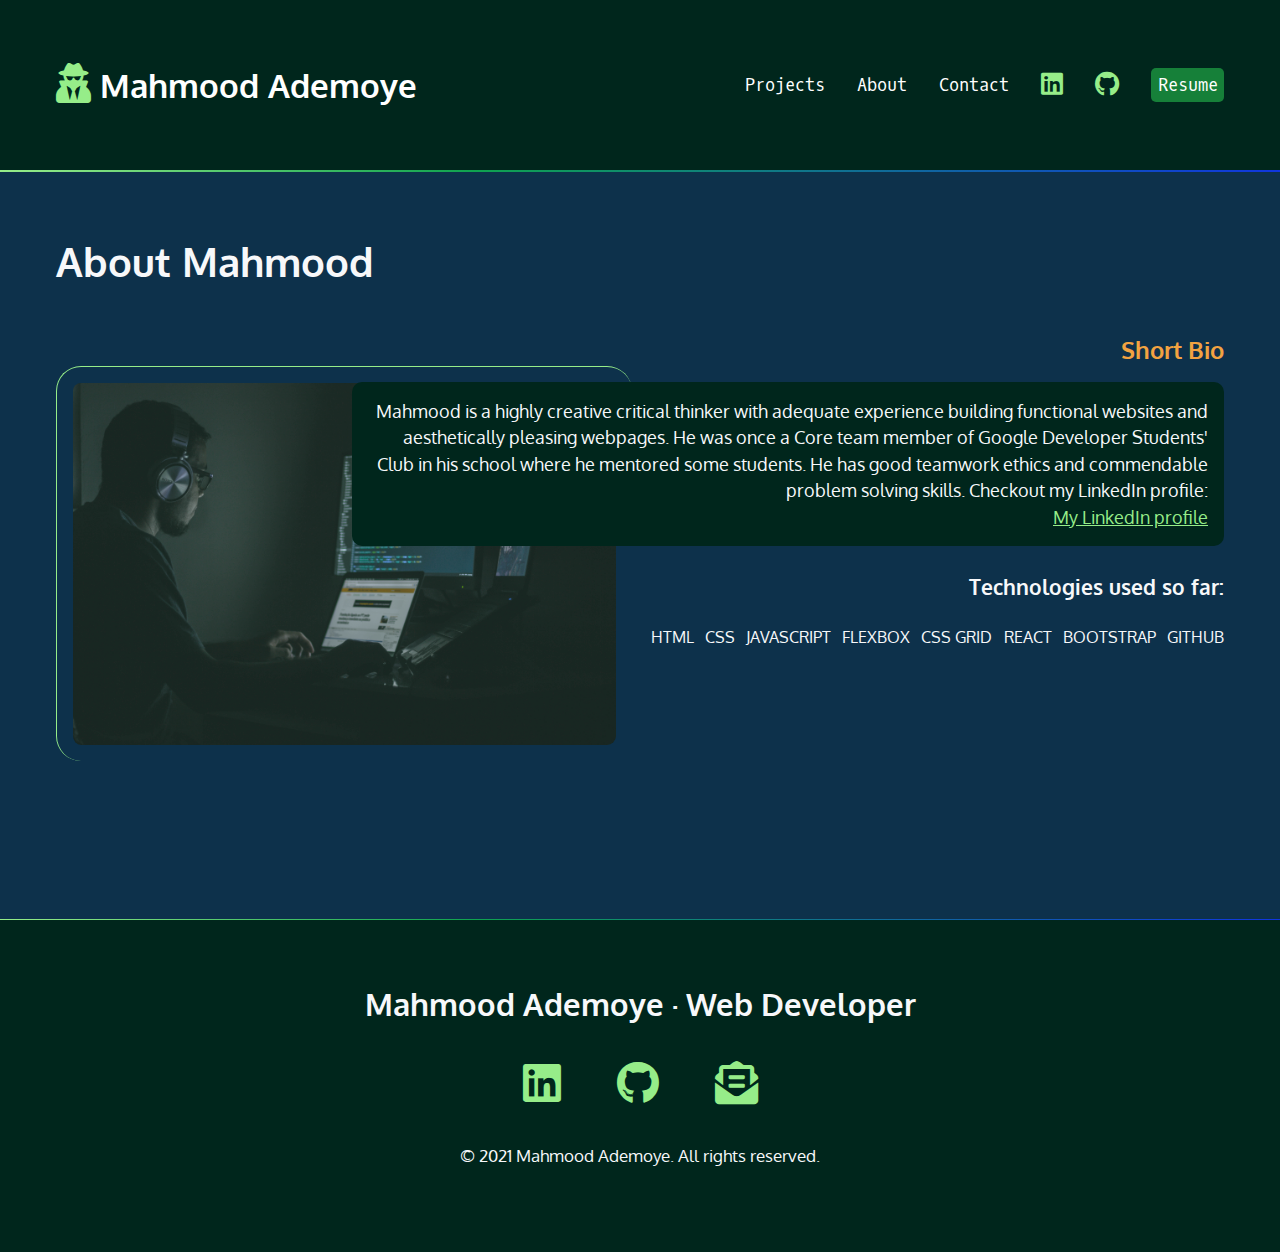
==== about/about.html @ 3a211d52 "completed About page" ====
<!DOCTYPE html>
<html lang="en">
<head>
    <meta charset="UTF-8">
    <meta http-equiv="X-UA-Compatible" content="IE=edge">
    <meta name="viewport" content="width=device-width, initial-scale=1.0">
    <title>Mahmood Ademoye Portfolio Website</title>
    <link rel="preconnect" href="https://fonts.googleapis.com">
    <link rel="preconnect" href="https://fonts.gstatic.com" crossorigin>
    <link href="https://fonts.googleapis.com/css2?family=Oxygen&family=Oxygen+Mono&family=Vujahday+Script&display=swap" rel="stylesheet"> 
    <link href="https://cdnjs.cloudflare.com/ajax/libs/font-awesome/5.15.4/css/all.min.css" rel="stylesheet">
    <link href = "about.css" rel = "stylesheet">
</head>
<body>
    <!-- Navigation section -->
    <nav>
        <ul>
        <li>
            <h1><a href="../index.html"> 
            <span class="fas fa-user-secret" aria-hidden = "true"></span>
            <span>Mahmood Ademoye</span>
            </a>  
            </h1>
            </li>
        <li><a href="../index.html#projects">Projects</a></li>
        <li><a href="about.html">About</a></li>
        <li><a href="../index.html#contact">Contact</a></li>
        <li><a href="https://www.linkedin.com/in/mahmood-ademoye/" target="_blank">
            <span class="fab fa-linkedin" aria-hidden ="true"></span>
            <span class ="sr-only">LinkedIn</span>
            </a>
            
            </li>
        <li><a href="https://github.com/Brainiac-M">
            <span class="fab fa-github" aria-hidden = "true"></span>
            <span class = "sr-only">Github</span>
            </a></li>
        <li><a href="https://docs.google.com/document/d/1cABCcjKQZ_LOI7W6Z4VjcYcpRTLEBW6X9QL-O9EivGs/edit?usp=sharing" class = "button">Resume</a></li>
        </ul>
    </nav>
    <div class="gradient"></div>

    <!-- About section -->
    <div class="section-dkblue">
        <section id="about">
            <h2>About Mahmood</h2>

            <article class="layout">
                <div class="about-text">
                    <h3>Short Bio</h3>
                    <p class="dkgreen-box">Mahmood is a highly creative critical thinker with adequate experience
                        building functional websites and aesthetically pleasing webpages. He was  once a Core team member 
                        of Google Developer Students' Club in his school where he mentored some students. He has good teamwork ethics 
                        and commendable problem solving skills.  
                        Checkout my LinkedIn profile:<br>
                    <a href = "https://www.linkedin.com/in/mahmood-ademoye/">My LinkedIn profile</a>
                    </p>
                    
                    <h4>Technologies used so far:<h4>
                    <ul>
                        <li>HTML</li>
                        <li>CSS</li>                        
                        <li>JavaScript</li>
                        <li>Flexbox</li>
                        <li>CSS Grid</li>
                        <li>React</li>            
                        <li>Bootstrap</li>
                        <li>GitHub</li>
                    </ul>
            </div>
                <img src="../img/aboutpage.jpg" alt="Screenshot of a man coding on a desktop" />
            </article>
            
            </section>
    </div>

    <div class="gradient"></div>
    <!-- Footer section -->
    <footer>
        <h2>Mahmood Ademoye &middot; Web Developer</h2>
        <ul>
        <li><a href="https://www.linkedin.com/in/mahmood-ademoye/" target="_blank">
            <span class="fab fa-linkedin" aria-hidden ="true"></span>
            <span class ="sr-only">LinkedIn</span>
            </a>
            
            </li>
        <li><a href="https://github.com/Brainiac-M">
            <span class="fab fa-github" aria-hidden = "true"></span>
            <span class = "sr-only">Github</span>
            </a></li>
        <li><a href="mailto:mahmood.ademoye16@gmail.com" target="_blank">
            <span class="fas fa-envelope-open-text" aria-hidden ="true"></span>
            <span class ="sr-only">Email</span>
            </a>
            
            </li>
        </ul>
        <p><small>&copy; 2021 Mahmood Ademoye. All rights reserved.</small></p>
    </footer>
</body>
</html>
---- about/about.css ----
@import url('https://fonts.googleapis.com/css2?family=Oxygen&family=Oxygen+Mono&family=Vujahday+Script&display=swap');

/* variables declared here - these are the colors for our pages, as well as the font stacks and sizes. */
:root {
    --dkgreen: #00261C;
    --dkblue: #0d314b;
    --plum: #4b0d49;
    --hotmag: #ff17e4;
    --magenta: #e310cb;
    --aqua: #86fbfb;
    --white: #f7f8fa;
    --mdgreen: #168039;
    --lightgreen: #96ED89;
    --mildgreen: #29735E;
    --lightorange: #F2A341;
    --mdorange: #F25835;
    --lightbue: #0045B5;
    --deepblue: #003A8A;
    --ash: #8A99A6;
    --font-size: 1.3rem;
    --mono: "Oxygen mono", monospace;
    --sans: Oxygen, sans-serif;
    --authorname: 'Vujahday Script', cursive;
}
  /* border box model: https://css-tricks.com/box-sizing/ */
html {
    box-sizing: border-box;
}
*,
*::before,
*::after {
    box-sizing: inherit;
  }
  /* generic styles for the page */
  body {
    padding: 0;
    margin: 0;
    font-family: var(--sans);
    background-color: var(--dkgreen);
    color: var(--white);
    font-size: var(--font-size);
  }
  /* generic styles for reusable divs*/
  .section-mildgreen{
background-color: var(--mildgreen);
  }

  .gradient{
    background: linear-gradient(90deg, rgba(150,237,137,1) 0%, rgba(15,162,79,1) 37%, rgba(16,54,223,1) 100%, rgba(40,97,211,1) 100%);  
    height: 1.5px;
  }
  .section-dkblue{
    background-color: var(--dkblue);
  }
img{
    width: 100%;
  }  
h1,h2,h3{
    margin: 0;
  }
  
  a{
    color: var(--lightgreen);
  }
  
  a:hover{
    color: var(--ash);
    text-decoration: none;
  }
  

/* Projects section*/
#about{
  padding: 4rem 1rem;
}
#about h2{
  font-size: 2.5rem;
  margin-bottom: 3rem;
}
#about h3{
  color: var(--lightorange);
}
#about .dkgreen-box{
background-color: var(--dkgreen);
padding: 1rem;  
border-radius: 10px;
line-height: 1.5;
font-size: 1.1rem;
}
#about ul{
  display: flex;
  flex-flow: row wrap;
  justify-content: flex-start;
  padding: 0;
  margin: 0;
  font-size: 1rem;
  gap: 0.7rem;
}
#about li{
  text-transform: uppercase;
  font-weight: lighter;
  list-style-type: none;
}
#about img{
  margin: 2rem 0 4rem 0;
  border-top: 1.5px solid var(--lightgreen);
  border-left:1.5px solid var(--lightgreen);
  border-radius: 25px;
  padding: 1rem;
}
  
  /* navigation */
  nav {
    font-family: var(--mono);
    font-size: 80%;
    padding: 4rem 1rem;
  }
  
  nav h1 a {
    font-family: var(--sans);
  }
  
  nav ul {
    margin: 0;
    padding: 0;
    list-style-type: none;
    display: flex;
    flex-flow: row wrap;
    justify-content: center;
    align-items: center;
    gap: 2rem;
  }
  nav ul li:first-child {
    flex-basis: 100%;
    text-align: center;
  }
  
  nav a {
    color: white;
    text-decoration: none;
    display: block;
  }
  
  nav a:hover,
  nav [ class*= "fa-"]:hover,
  footer ul li a:hover{
    color: var(--ash);
  }
  nav [class*= "fa-"]{
    font-size: 150%;
    color: var(--lightgreen);    
  }
  nav ul h1 [class*= "fa-"] {
    font-size: 120%;
  }
  nav ul li .button{
    background-color: var(--mdgreen);
    padding: 0.4rem;
    border-radius: 5px;
  }
  nav ul li .button:hover{
    background-color: var(--ash);
    color: var(--white);
  }
  
  
  /*Footer*/
footer{
    text-align: center;
    padding: 4rem  0;
}
footer ul{
    list-style-type: none;
    display: flex;
    flex-flow: row wrap;
    justify-content: center;
    gap: 3.5rem;
    font-size: 2.7rem;
    margin: 2rem 0;
    padding: 0;
}
  

/*Tablet view*/
@media(min-width: 600px){
  #about article{
    display: grid;
    grid-template-columns: repeat(8, 1fr);
    gap: 1rem;
    margin-bottom: 30px;
  }
  #about .layout img{
    grid-column: 1/5;
    grid-row: 1/2;
  }
  #about .layout .about-text{
    grid-column: 3/9;
    grid-row: 1/2;
    order: 2;
    text-align: right;
  }
  #about  .layout ul{
    justify-content: flex-end;
  } 
}



/*Desktop view*/
@media( min-width: 900px){
    nav{
      max-width: 1200px;
      margin: 0 auto;
    }
    nav ul li:first-child{
      flex-basis: auto;
      text-align: left;
      margin-right: auto;
    }
    #about{
      max-width: 1200px;
      margin: 0 auto;
    }
}
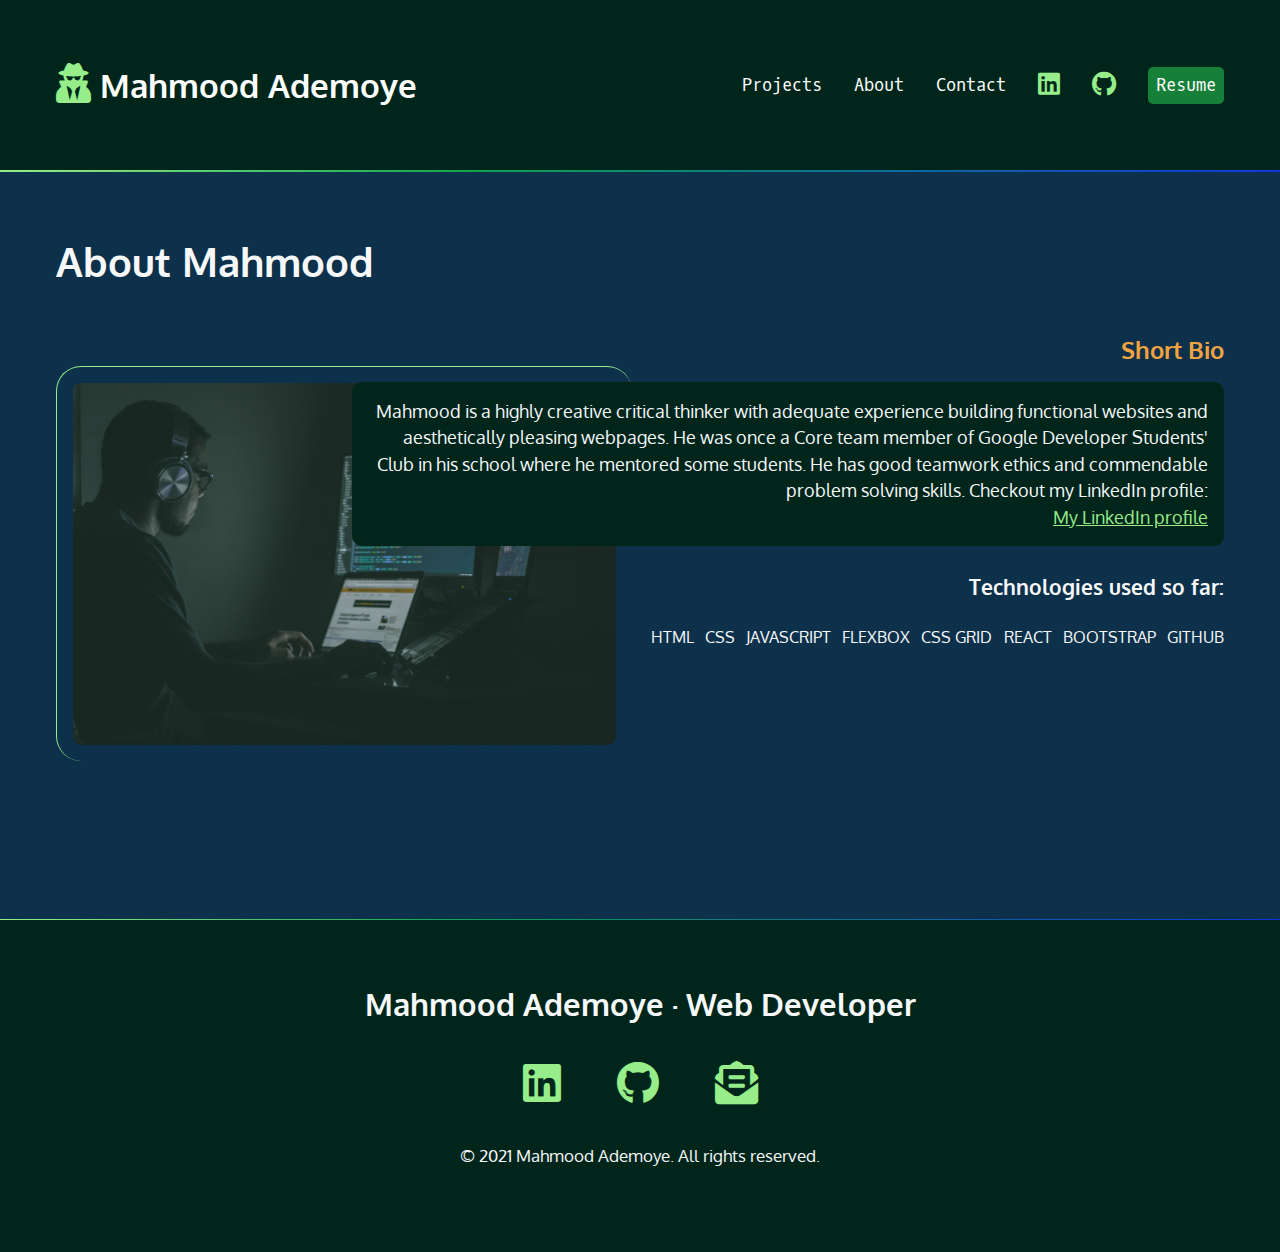
==== commit d7396e38: "links open on new tab | added favicon" ====
--- a/about/about.html
+++ b/about/about.html
@@ -5,6 +5,7 @@
     <meta http-equiv="X-UA-Compatible" content="IE=edge">
     <meta name="viewport" content="width=device-width, initial-scale=1.0">
     <title>Mahmood Ademoye Portfolio Website</title>
+    <link rel="shortcut icon" href="../img/favicon.jpg" type="image/x-icon">
     <link rel="preconnect" href="https://fonts.googleapis.com">
     <link rel="preconnect" href="https://fonts.gstatic.com" crossorigin>
     <link href="https://fonts.googleapis.com/css2?family=Oxygen&family=Oxygen+Mono&family=Vujahday+Script&display=swap" rel="stylesheet"> 
@@ -31,11 +32,11 @@
             </a>
             
             </li>
-        <li><a href="https://github.com/Brainiac-M">
+        <li><a href="https://github.com/Brainiac-M" target="_blank">
             <span class="fab fa-github" aria-hidden = "true"></span>
             <span class = "sr-only">Github</span>
             </a></li>
-        <li><a href="https://docs.google.com/document/d/1cABCcjKQZ_LOI7W6Z4VjcYcpRTLEBW6X9QL-O9EivGs/edit?usp=sharing" class = "button">Resume</a></li>
+        <li><a href="https://docs.google.com/document/d/1cABCcjKQZ_LOI7W6Z4VjcYcpRTLEBW6X9QL-O9EivGs/edit?usp=sharing" class = "button" target="_blank">Resume</a></li>
         </ul>
     </nav>
     <div class="gradient"></div>
@@ -53,7 +54,7 @@
                         of Google Developer Students' Club in his school where he mentored some students. He has good teamwork ethics 
                         and commendable problem solving skills.  
                         Checkout my LinkedIn profile:<br>
-                    <a href = "https://www.linkedin.com/in/mahmood-ademoye/">My LinkedIn profile</a>
+                    <a href = "https://www.linkedin.com/in/mahmood-ademoye/" target = "_blank">My LinkedIn profile</a>
                     </p>
                     
                     <h4>Technologies used so far:<h4>
@@ -85,7 +86,7 @@
             </a>
             
             </li>
-        <li><a href="https://github.com/Brainiac-M">
+        <li><a href="https://github.com/Brainiac-M" target="_blank">
             <span class="fab fa-github" aria-hidden = "true"></span>
             <span class = "sr-only">Github</span>
             </a></li>
--- a/about/about.css
+++ b/about/about.css
@@ -155,7 +155,7 @@
   }
   nav ul li .button{
     background-color: var(--mdgreen);
-    padding: 0.4rem;
+    padding: 0.5rem;
     border-radius: 5px;
   }
   nav ul li .button:hover{
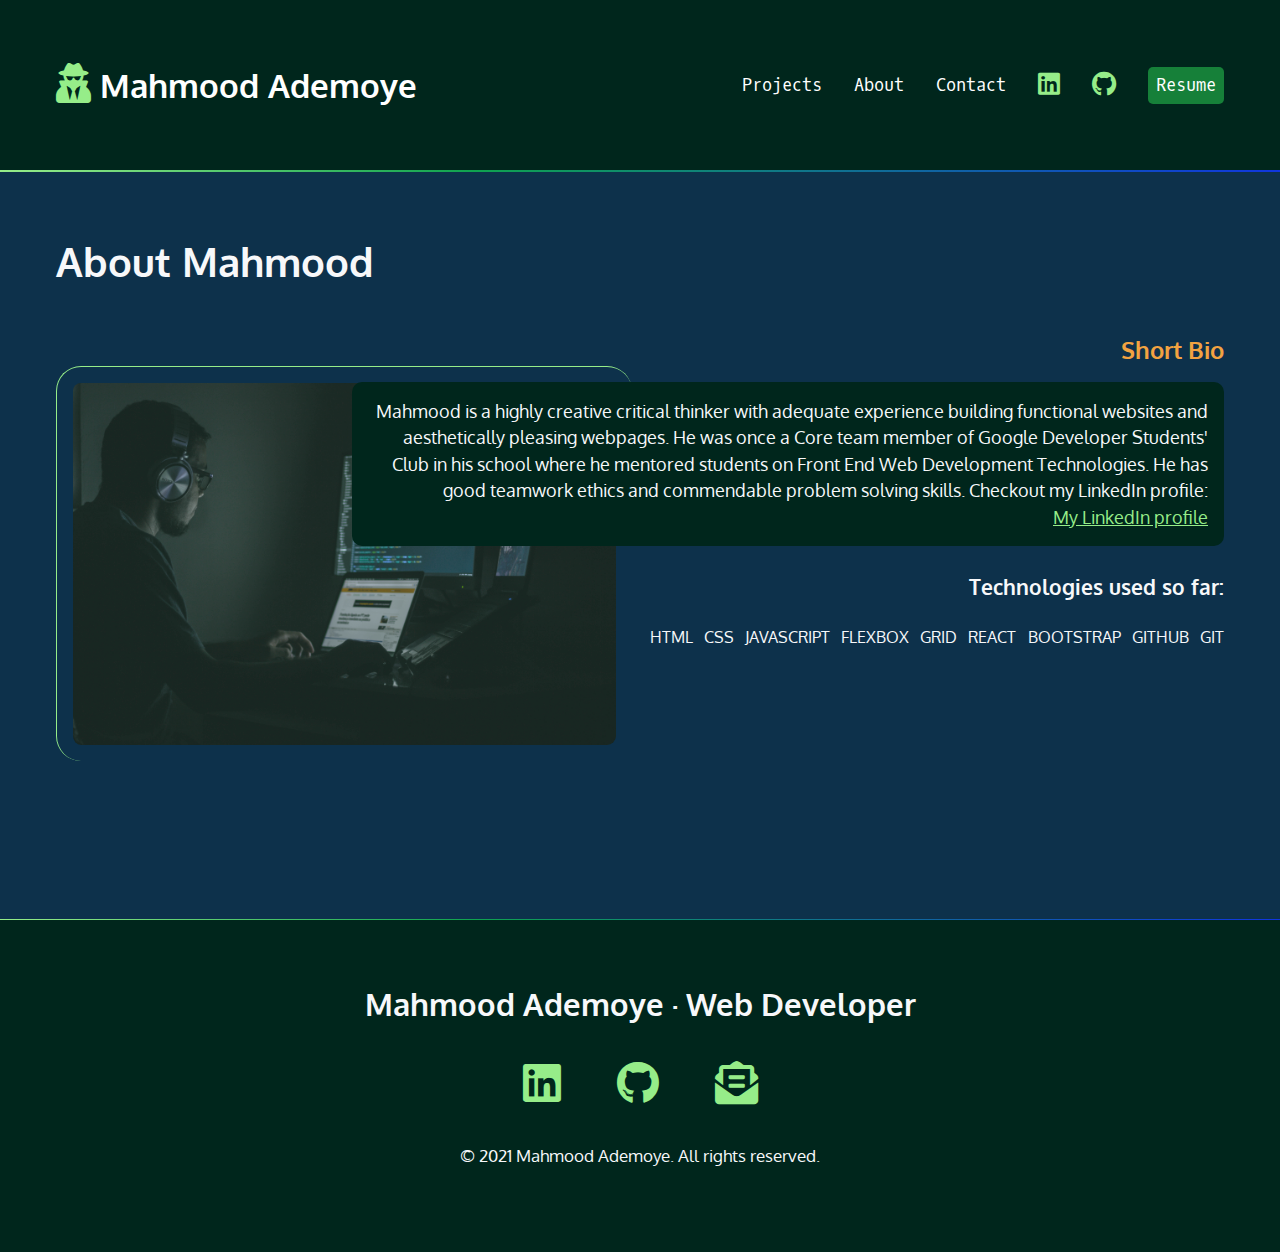
==== commit 47913018: "changed resume link" ====
--- a/about/about.html
+++ b/about/about.html
@@ -36,7 +36,7 @@
             <span class="fab fa-github" aria-hidden = "true"></span>
             <span class = "sr-only">Github</span>
             </a></li>
-        <li><a href="https://docs.google.com/document/d/1cABCcjKQZ_LOI7W6Z4VjcYcpRTLEBW6X9QL-O9EivGs/edit?usp=sharing" class = "button" target="_blank">Resume</a></li>
+        <li><a href="https://drive.google.com/file/d/1oZljPiPPI9eYDeGCoWEdwsrWo_OK_sii/view?usp=sharing" class = "button" target="_blank">Resume</a></li>
         </ul>
     </nav>
     <div class="gradient"></div>
@@ -51,8 +51,8 @@
                     <h3>Short Bio</h3>
                     <p class="dkgreen-box">Mahmood is a highly creative critical thinker with adequate experience
                         building functional websites and aesthetically pleasing webpages. He was  once a Core team member 
-                        of Google Developer Students' Club in his school where he mentored some students. He has good teamwork ethics 
-                        and commendable problem solving skills.  
+                        of Google Developer Students' Club in his school where he mentored students on Front End Web Development Technologies. 
+                        He has good teamwork ethics and commendable problem solving skills.  
                         Checkout my LinkedIn profile:<br>
                     <a href = "https://www.linkedin.com/in/mahmood-ademoye/" target = "_blank">My LinkedIn profile</a>
                     </p>
@@ -63,10 +63,11 @@
                         <li>CSS</li>                        
                         <li>JavaScript</li>
                         <li>Flexbox</li>
-                        <li>CSS Grid</li>
+                        <li>Grid</li>
                         <li>React</li>            
                         <li>Bootstrap</li>
                         <li>GitHub</li>
+                        <li>Git</li>
                     </ul>
             </div>
                 <img src="../img/aboutpage.jpg" alt="Screenshot of a man coding on a desktop" />
